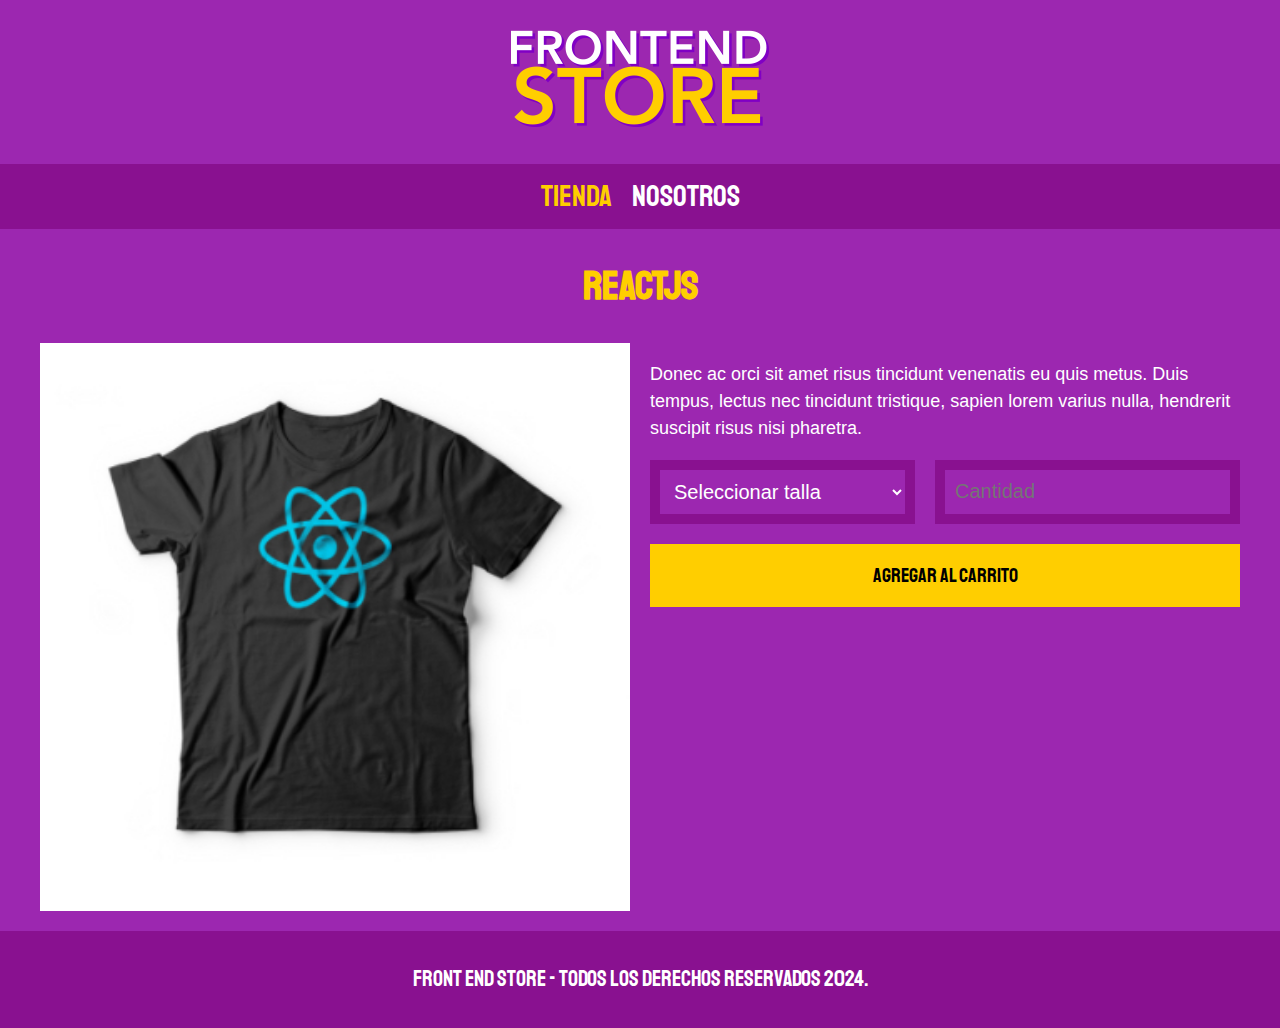
==== producto.html @ 5507b5df "first commit" ====
<!DOCTYPE html>

<html lang="en">
    <head>
        <meta charset="UTF-8">
        <meta name="viewport" content="width=device-width, initial-scale=1.0">
        <link rel="stylesheet" href="normalize.css">
        <link rel="preconnect" href="https://fonts.googleapis.com">
        <link rel="preconnect" href="https://fonts.gstatic.com" crossorigin>
        <link href="https://fonts.googleapis.com/css2?family=Staatliches&display=swap" rel="stylesheet">
        <link rel="stylesheet" href="style.css">
        <title>FrontEnd Store</title>
    </head>
    <body>
        <header class="header">
            <a href="index.html">
                <img class="header__logo" src="logo.png" alt="Logo">
            </a>
        </header>

        <nav class="navegacion">
            <a class="navegacion__enlace navegacion__enlace--activo" href="index.html">Tienda</a>
            <a class="navegacion__enlace" href="nosotros.html">Nosotros</a>
        </nav>

        <main class="contenedor">
            <h1>ReactJS</h1>

            <div class="camisa">
                <img class="camisa__imagen" src="3.jpg" alt="imagen del producto">

                <div class="camisa__contenido">
                    <p>
                        Donec ac orci sit amet risus tincidunt venenatis eu quis metus. Duis tempus, lectus nec tincidunt tristique,
                        sapien lorem varius nulla, hendrerit suscipit risus nisi pharetra.
                    </p>

                    <form class="formulario">
                        <select class="formulario__campo">
                            <option disabled selected >Seleccionar talla</option>
                            <option>Pequeña</option>
                            <option>Mediana</option>
                            <option>Grande</option>
                        </select>
                        <input class="formulario__campo" type="number" placeholder="Cantidad" min="1">
                        <input class="formulario__submit" type="submit" value="Agregar al carrito">
                    </form>
                </div>
            </div>
        </main>

        <footer class="footer">
            <p class="footer__texto">Front End Store - Todos los derechos reservados 2024.</p>
        </footer>
    </body>
</html>
---- style.css ----
:root {
    --primario: #9c27b0;
    --primarioOscuro: #891190;
    --secundario: #ffce00;
    --secundarioOscuro: rgb(233,287,2);
    --blanco: #fff;
    --negro: #000;

    --fuentePrincipal:'Staatliches', cursive;
}

html {
    box-sizing: border-box;
    font-size: 62.5%; /* 1rem = 10px */
}

  *, *:before, *:after {
    box-sizing: inherit;
}


/* Globales */
body {
    background-color: var(--primario);
    font-size: 1.6rem;
    line-height: 1.5;
}

p {
    font-size: 1.8rem;
    font-family: Arial, Helvetica, sans-serif;
    color: var(--blanco);
}

a {
    text-decoration: none;
}

img {
    width: 100%;
}

.contenedor {
    max-width: 120rem;
    margin: 0 auto;
}

h1, h2, h3 {
    text-align: center;
    color: var(--secundario);
    font-family: var(--fuentePrincipal);
}

h1 {
    font-size: 4rem;
}

h2 {
    font-size: 3.2rem;
}

h3 {
    font-size: 2.4rem;
}

/* Header */
.header {
    display: flex;
    justify-content: center;
}

.header__logo {
    margin: 3rem 0;
}

.footer {
    background-color: var(--primarioOscuro);
    padding: 1rem 0;
    margin-top: 2rem;
}

.footer__texto {
    font-family: var(--fuentePrincipal);
    text-align: center;
    font-size: 2.2rem;
}

/* Navegación */
.navegacion {
    background-color: var(--primarioOscuro);
    padding: 1rem 0;
    display: flex;
    justify-content: center;
    gap: 2rem;
}

.navegacion__enlace {
    font-family: var(--fuentePrincipal);
    color: var(--blanco);
    font-size: 3rem;
}

.navegacion__enlace--activo,
.navegacion__enlace:hover {
    color: var(--secundario);
}

/* Grid */

.grid {
    display: grid;
    grid-template-columns: repeat(2, 1fr);
    gap: 2rem;
}

@media (min-width: 768px) {
    .grid {
        grid-template-columns: repeat(3, 1fr);
    }
}

/* Productos */
.producto {
    background-color: var(--primarioOscuro);
    padding: 1rem;
}

.producto__nombre {
    font-size: 4rem;
}

.producto__precio {
    font-size: 2.8rem;
    color: var(--secundario);
}

.producto__nombre,
.producto__precio {
    font-family: var(--fuentePrincipal);
    margin: 1rem 0;
    text-align: center;
    line-height: 1.2;
}

/* Gráficos */
.grafico {
    min-height: 30rem;
    background-repeat: no-repeat;
    background-size: cover;
    grid-column: 1 / 3;
}

.grafico--camisas {
    grid-row: 2 / 3;
    background-image: url(grafico1.jpg);
}

.grafico--node {
    background-image: url(grafico2.jpg);
    grid-row: 8 / 9;
}

@media (min-width: 768px) {
    .grafico--node {
        grid-row: 5 / 6;
        grid-column: 2 / 4;
    }
}

/* Nosotros */
.nosotros {
    display: grid;
    grid-template-rows: repeat(2, auto);
}

@media (min-width: 768px) {
    .nosotros {
        grid-template-columns: repeat(2, 1fr);
        column-gap: 2rem;
    }
}

.nosotros__imagen {
    grid-row: 1 / 2;
}

@media (min-width: 768px) {
    .nosotros__imagen {
        grid-column: 2 / 3;
    }
}

/* Bloques */
.bloques {
    display: grid;
    grid-template-columns: repeat(2 , 1fr);
    gap: 2rem;
}

@media (min-width: 768px) {
    .bloques {
        grid-template-columns: repeat(4, 1fr);
    }
}

.bloque {
    text-align: center;
}

.bloque__titulo {
    margin: 0;
}

/* Página del producto */
@media (min-width: 768px) {
    .camisa {
        display: grid;
        grid-template-columns: repeat(2, 1fr);
        column-gap: 2rem;
    }
}

.formulario {
    display: grid;
    grid-template-columns: repeat(2, 1fr);
    gap: 2rem;
}

.formulario__campo {
    border: 1rem solid var(--primarioOscuro);
    background-color: transparent;
    color: var(--blanco);
    font-size: 2rem;
    font-family: Arial, Helvetica, sans-serif;
    padding: 1rem;
}

.formulario__submit {
    background-color: var(--secundario);
    border: none;
    font-size: 2rem;
    font-family: var(--fuentePrincipal);
    padding: 2rem;
    transition: background-color .3s ease;
    grid-column: 1 / 3;
    color: var(--negro);
}

.formulario__submit:hover {
    cursor: pointer;
    background-color: var(--secundarioOscuro);
}
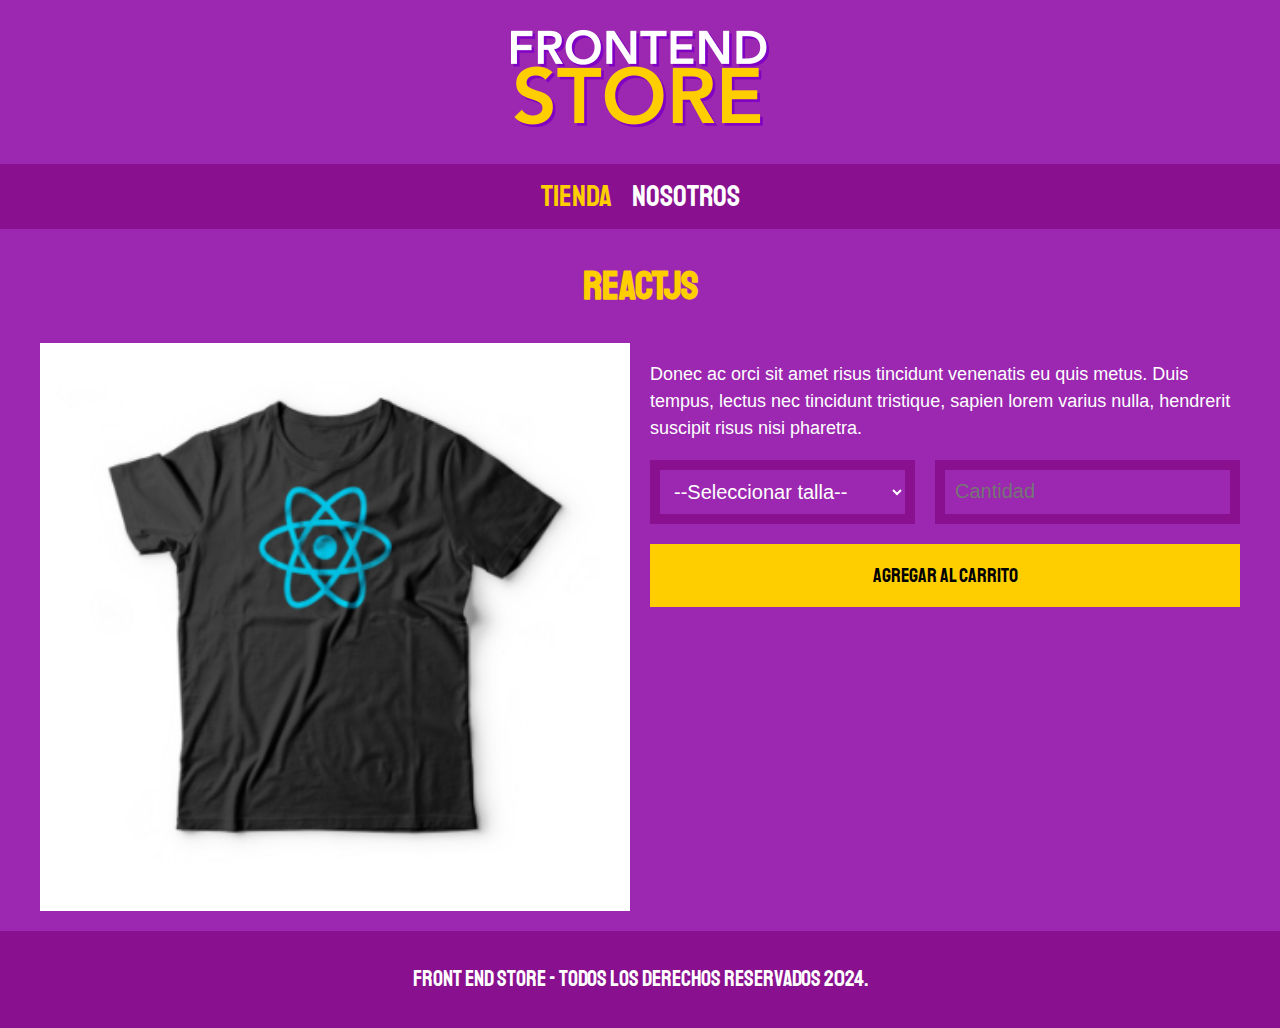
==== commit 977e92c2: "first commit" ====
--- a/producto.html
+++ b/producto.html
@@ -37,7 +37,7 @@
 
                     <form class="formulario">
                         <select class="formulario__campo">
-                            <option disabled selected >Seleccionar talla</option>
+                            <option disabled selected >--Seleccionar talla--</option>
                             <option>Pequeña</option>
                             <option>Mediana</option>
                             <option>Grande</option>
@@ -53,4 +53,4 @@
             <p class="footer__texto">Front End Store - Todos los derechos reservados 2024.</p>
         </footer>
     </body>
-</html>+</html>
